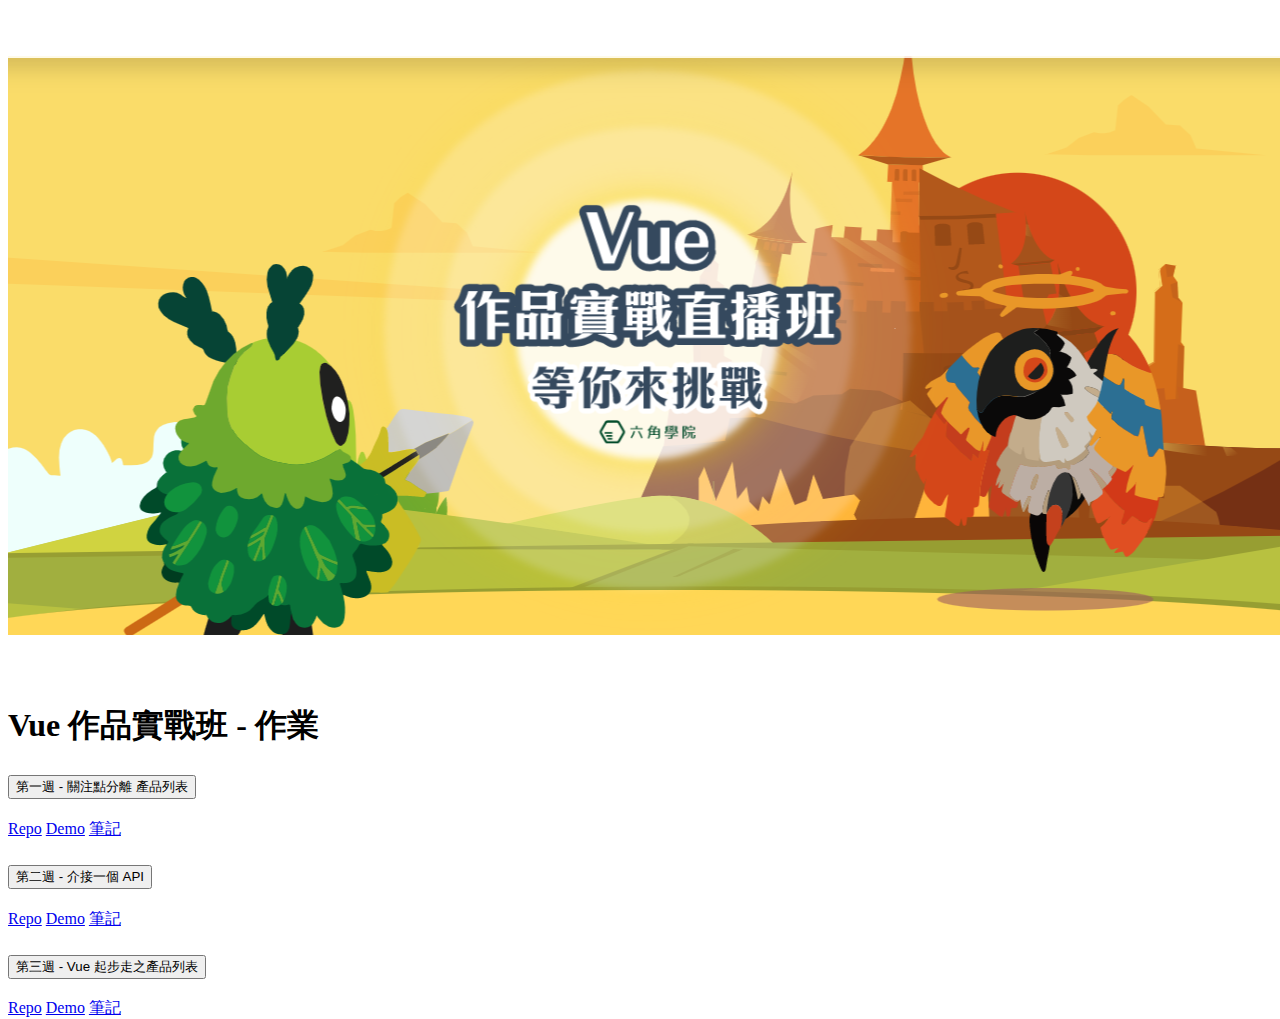
==== index.html @ 0a519060 "add week 3 link" ====
<!DOCTYPE html>
<html lang="zh-Hant-TW">
  <head>
    <meta charset="UTF-8" />
    <meta http-equiv="X-UA-Compatible" content="IE=edge" />
    <meta name="viewport" content="width=device-width, initial-scale=1.0" />
    <title>2023 Vue Training</title>
    <meta property="og:title" content="Vue 作品實戰班 | 六角學院" />
  </head>
  <link
    href="https://cdn.jsdelivr.net/npm/bootstrap@5.0.0-beta3/dist/css/bootstrap.min.css"
    rel="stylesheet"
    integrity="sha384-eOJMYsd53ii+scO/bJGFsiCZc+5NDVN2yr8+0RDqr0Ql0h+rP48ckxlpbzKgwra6"
    crossorigin="anonymous"
  />
  <link rel="stylesheet" href="./css/all.css" />
  <body>
    <header class="header mb-5 d-flex justify-content-center"></header>
    <div class="main">
      <div class="container vh-100">
        <h1 class="h3 text-center">Vue 作品實戰班 - 作業</h1>
        <div class="row justify-content-center">
          <div class="col-8">
            <div class="accordion" id="accordionExample">
              <div class="accordion-item">
                <h2 class="accordion-header" id="headingOne">
                  <button
                    class="accordion-button"
                    type="button"
                    data-bs-toggle="collapse"
                    data-bs-target="#week1"
                    aria-expanded="true"
                    aria-controls="week1"
                  >
                    第一週 - 關注點分離 產品列表
                  </button>
                </h2>
                <div
                  id="week1"
                  class="accordion-collapse collapse show"
                  aria-labelledby="headingOne"
                  data-bs-parent="#accordionExample"
                >
                  <div class="accordion-body">
                    <a
                      href="https://github.com/Wendy03/vue3-training/tree/main/week1"
                      class="list-group-item list-group-item-action"
                      target="_blank"
                      >Repo</a
                    >
                    <a
                      href="./week1/index.html"
                      class="list-group-item list-group-item-action"
                      target="_blank"
                      >Demo</a
                    >
                    <a
                      href="https://jewel-cellar-80e.notion.site/253e07e773f14141a628a59b46e239b9"
                      class="list-group-item list-group-item-action"
                      target="_blank"
                      >筆記</a
                    >
                  </div>
                </div>
              </div>
              <div class="accordion-item">
                <h2 class="accordion-header" id="headingTwo">
                  <button
                    class="accordion-button"
                    type="button"
                    data-bs-toggle="collapse"
                    data-bs-target="#week2"
                    aria-expanded="true"
                    aria-controls="week2"
                  >
                    第二週 - 介接一個 API
                  </button>
                </h2>
                <div
                  id="week2"
                  class="accordion-collapse collapse show"
                  aria-labelledby="headingTwo"
                  data-bs-parent="#accordionExample"
                >
                  <div class="accordion-body">
                    <a
                      href="https://github.com/Wendy03/vue3-training/tree/main/week2"
                      class="list-group-item list-group-item-action"
                      target="_blank"
                      >Repo</a
                    >
                    <a
                      href="./week2/login.html"
                      class="list-group-item list-group-item-action"
                      target="_blank"
                      >Demo</a
                    >
                    <a
                      href="https://jewel-cellar-80e.notion.site/This-e6329c9553a74b02a22581af38fd23f9"
                      class="list-group-item list-group-item-action"
                      target="_blank"
                      >筆記</a
                    >
                  </div>
                </div>
              </div>
              <div class="accordion-item">
                <h2 class="accordion-header" id="headingThree">
                  <button
                    class="accordion-button"
                    type="button"
                    data-bs-toggle="collapse"
                    data-bs-target="#week3"
                    aria-expanded="true"
                    aria-controls="week3"
                  >
                    第三週 - Vue 起步走之產品列表
                  </button>
                </h2>
                <div
                  id="week3"
                  class="accordion-collapse collapse show"
                  aria-labelledby="headingThree"
                  data-bs-parent="#accordionExample"
                >
                  <div class="accordion-body">
                    <a
                      href="https://github.com/Wendy03/vue3-training/tree/main/week3"
                      class="list-group-item list-group-item-action"
                      target="_blank"
                      >Repo</a
                    >
                    <a
                      href="./week3/login.html"
                      class="list-group-item list-group-item-action"
                      target="_blank"
                      >Demo</a
                    >
                    <a
                      href="https://jewel-cellar-80e.notion.site/Vue-6be0e50ed1444e6c873f0178af388368"
                      class="list-group-item list-group-item-action"
                      target="_blank"
                      >筆記</a
                    >
                  </div>
                </div>
              </div>
            </div>
          </div>
        </div>
      </div>
    </div>
    <script
      src="https://cdn.jsdelivr.net/npm/@popperjs/core@2.9.1/dist/umd/popper.min.js"
      integrity="sha384-SR1sx49pcuLnqZUnnPwx6FCym0wLsk5JZuNx2bPPENzswTNFaQU1RDvt3wT4gWFG"
      crossorigin="anonymous"
    ></script>
    <script
      src="https://cdn.jsdelivr.net/npm/bootstrap@5.0.0-beta3/dist/js/bootstrap.min.js"
      integrity="sha384-j0CNLUeiqtyaRmlzUHCPZ+Gy5fQu0dQ6eZ/xAww941Ai1SxSY+0EQqNXNE6DZiVc"
      crossorigin="anonymous"
    ></script>
  </body>
</html>
---- css/all.css ----
* {
  box-sizing: border-box;
}

html,
body {
  width: 100%;
  height: 100%;
}

.header {
  background: url(../images/banner.PNG) center no-repeat;
  min-height: 75vh;
  width: 100%;
  box-sizing: cover;
  background-position: center;
}

img {
  object-fit: contain;
  max-width: 100%;
}

.primary-image {
  height: 300px;
}

.images {
  height: 150px;
}

.form-signin {
  width: 100%;
  max-width: 330px;
  padding: 15px;
  margin: auto;
}

img {
  object-fit: contain;
  max-width: 100%;
}

.primary-image {
  height: 300px;
}

.images {
  height: 150px;
}
.circle {
  margin: 50vh auto;
  width: 100px;
  height: 100px;
  border: 10px solid rgba(17, 17, 17, 0.2);
  border-radius: 50%;
  border-top-color: rgba(45, 43, 43, 0.457);
  animation: spin 1s linear infinite;
}
@keyframes spin {
  100% {
    transform: rotate(360deg);
  }
}
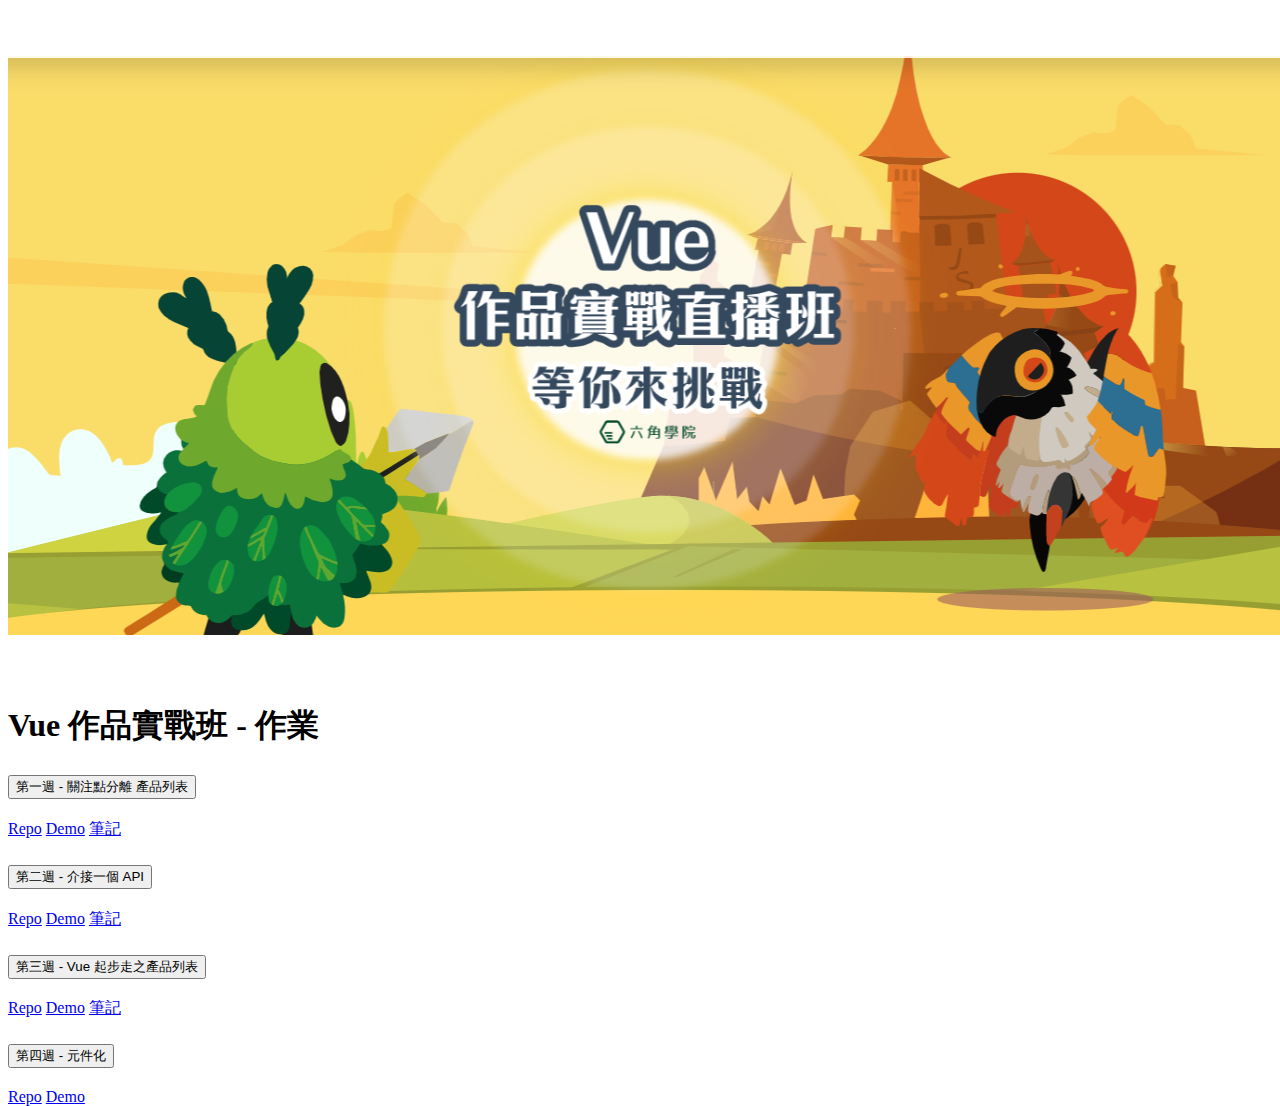
==== commit 41ad74f7: "add week 4 link & fix collapse" ====
--- a/index.html
+++ b/index.html
@@ -18,14 +18,14 @@
     <header class="header mb-5 d-flex justify-content-center"></header>
     <div class="main">
       <div class="container vh-100">
-        <h1 class="h3 text-center">Vue 作品實戰班 - 作業</h1>
+        <h1 class="h3 text-center mb-4">Vue 作品實戰班 - 作業</h1>
         <div class="row justify-content-center">
           <div class="col-8">
             <div class="accordion" id="accordionExample">
               <div class="accordion-item">
                 <h2 class="accordion-header" id="headingOne">
                   <button
-                    class="accordion-button"
+                    class="accordion-button collapsed"
                     type="button"
                     data-bs-toggle="collapse"
                     data-bs-target="#week1"
@@ -37,7 +37,7 @@
                 </h2>
                 <div
                   id="week1"
-                  class="accordion-collapse collapse show"
+                  class="accordion-collapse collapse"
                   aria-labelledby="headingOne"
                   data-bs-parent="#accordionExample"
                 >
@@ -66,7 +66,7 @@
               <div class="accordion-item">
                 <h2 class="accordion-header" id="headingTwo">
                   <button
-                    class="accordion-button"
+                    class="accordion-button collapsed"
                     type="button"
                     data-bs-toggle="collapse"
                     data-bs-target="#week2"
@@ -78,7 +78,7 @@
                 </h2>
                 <div
                   id="week2"
-                  class="accordion-collapse collapse show"
+                  class="accordion-collapse collapse"
                   aria-labelledby="headingTwo"
                   data-bs-parent="#accordionExample"
                 >
@@ -107,11 +107,11 @@
               <div class="accordion-item">
                 <h2 class="accordion-header" id="headingThree">
                   <button
-                    class="accordion-button"
+                    class="accordion-button collapsed"
                     type="button"
                     data-bs-toggle="collapse"
                     data-bs-target="#week3"
-                    aria-expanded="true"
+                    aria-expanded="ture"
                     aria-controls="week3"
                   >
                     第三週 - Vue 起步走之產品列表
@@ -119,7 +119,7 @@
                 </h2>
                 <div
                   id="week3"
-                  class="accordion-collapse collapse show"
+                  class="accordion-collapse collapse"
                   aria-labelledby="headingThree"
                   data-bs-parent="#accordionExample"
                 >
@@ -142,6 +142,47 @@
                       target="_blank"
                       >筆記</a
                     >
+                  </div>
+                </div>
+              </div>
+              <div class="accordion-item">
+                <h2 class="accordion-header" id="headingFour">
+                  <button
+                    class="accordion-button collapsed"
+                    type="button"
+                    data-bs-toggle="collapse"
+                    data-bs-target="#week4"
+                    aria-expanded="ture"
+                    aria-controls="week4"
+                  >
+                    第四週 - 元件化
+                  </button>
+                </h2>
+                <div
+                  id="week4"
+                  class="accordion-collapse collapse"
+                  aria-labelledby="headingFour"
+                  data-bs-parent="#accordionExample"
+                >
+                  <div class="accordion-body">
+                    <a
+                      href="https://github.com/Wendy03/vue3-training/tree/main/week4"
+                      class="list-group-item list-group-item-action"
+                      target="_blank"
+                      >Repo</a
+                    >
+                    <a
+                      href="./week4/login.html"
+                      class="list-group-item list-group-item-action"
+                      target="_blank"
+                      >Demo</a
+                    >
+                    <!-- <a
+                      href="https://jewel-cellar-80e.notion.site/This-e6329c9553a74b02a22581af38fd23f9"
+                      class="list-group-item list-group-item-action"
+                      target="_blank"
+                      >筆記</a
+                    > -->
                   </div>
                 </div>
               </div>
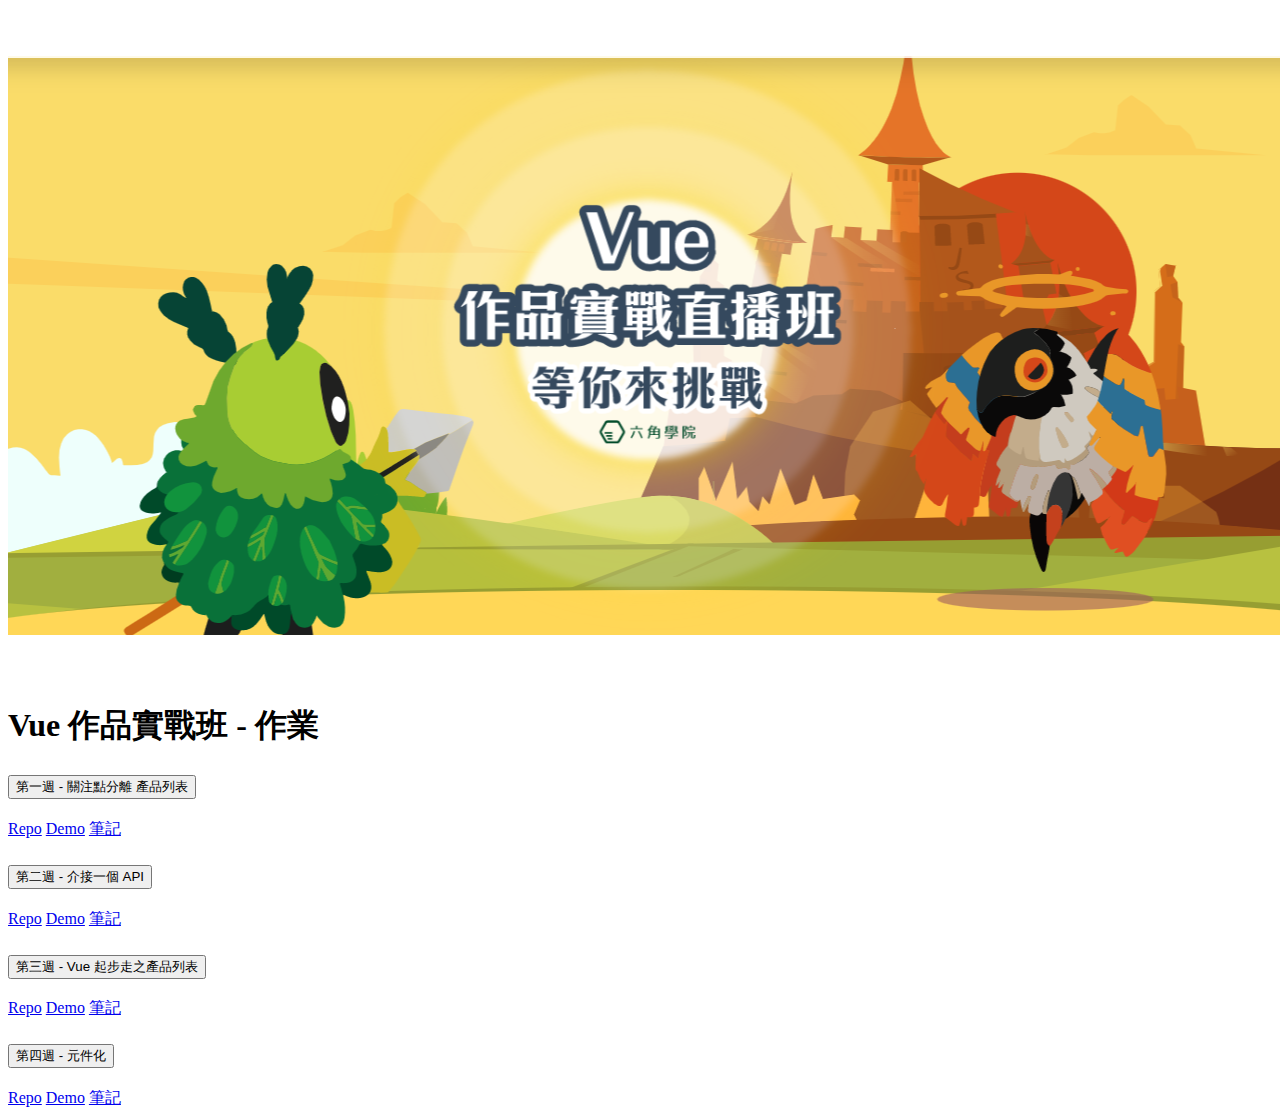
==== commit aa79015d: "add week 4 note" ====
--- a/index.html
+++ b/index.html
@@ -177,12 +177,12 @@
                       target="_blank"
                       >Demo</a
                     >
-                    <!-- <a
-                      href="https://jewel-cellar-80e.notion.site/This-e6329c9553a74b02a22581af38fd23f9"
-                      class="list-group-item list-group-item-action"
-                      target="_blank"
-                      >筆記</a
-                    > -->
+                    <a
+                      href="https://jewel-cellar-80e.notion.site/Vue-6e367b01cdac45b59111dd6611276f13"
+                      class="list-group-item list-group-item-action"
+                      target="_blank"
+                      >筆記</a
+                    >
                   </div>
                 </div>
               </div>
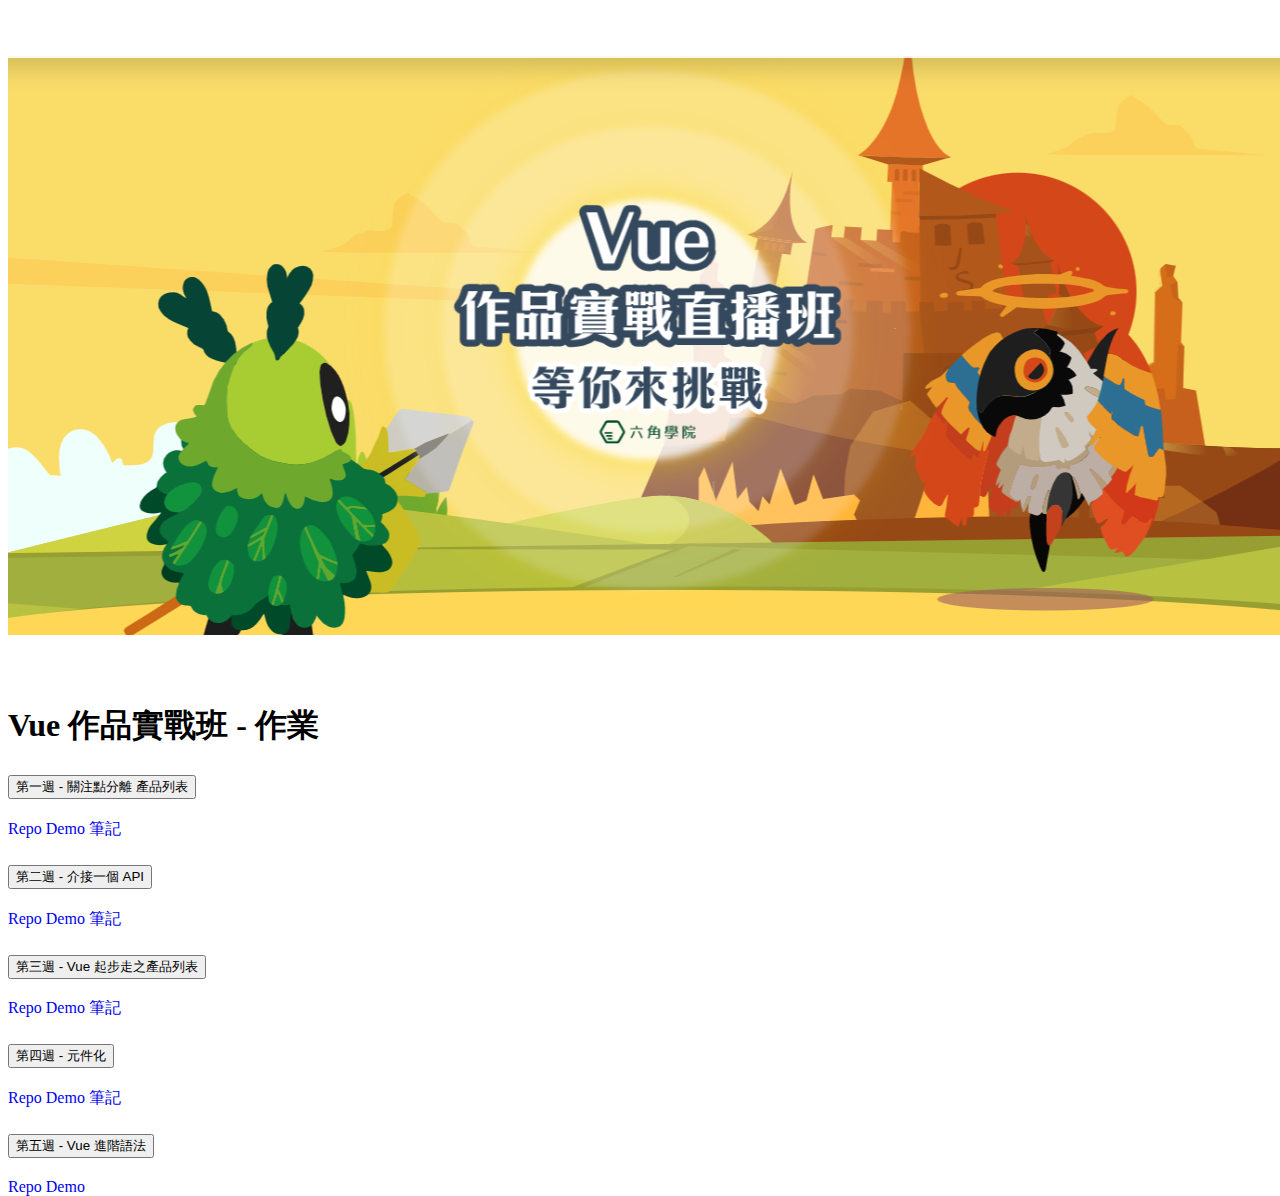
==== commit ae3361b8: "add week 5 link" ====
--- a/index.html
+++ b/index.html
@@ -111,7 +111,7 @@
                     type="button"
                     data-bs-toggle="collapse"
                     data-bs-target="#week3"
-                    aria-expanded="ture"
+                    aria-expanded="true"
                     aria-controls="week3"
                   >
                     第三週 - Vue 起步走之產品列表
@@ -152,7 +152,7 @@
                     type="button"
                     data-bs-toggle="collapse"
                     data-bs-target="#week4"
-                    aria-expanded="ture"
+                    aria-expanded="true"
                     aria-controls="week4"
                   >
                     第四週 - 元件化
@@ -183,6 +183,47 @@
                       target="_blank"
                       >筆記</a
                     >
+                  </div>
+                </div>
+              </div>
+              <div class="accordion-item">
+                <h2 class="accordion-header" id="headingFive">
+                  <button
+                    class="accordion-button collapsed"
+                    type="button"
+                    data-bs-toggle="collapse"
+                    data-bs-target="#week5"
+                    aria-expanded="true"
+                    aria-controls="week5"
+                  >
+                    第五週 - Vue 進階語法
+                  </button>
+                </h2>
+                <div
+                  id="week5"
+                  class="accordion-collapse collapse"
+                  aria-labelledby="headingFive"
+                  data-bs-parent="#accordionExample"
+                >
+                  <div class="accordion-body">
+                    <a
+                      href="https://github.com/Wendy03/vue3-training/tree/main/week5"
+                      class="list-group-item list-group-item-action"
+                      target="_blank"
+                      >Repo</a
+                    >
+                    <a
+                      href="./week5/login.html"
+                      class="list-group-item list-group-item-action"
+                      target="_blank"
+                      >Demo</a
+                    >
+                    <!-- <a
+                      href="https://jewel-cellar-80e.notion.site/Vue-6e367b01cdac45b59111dd6611276f13"
+                      class="list-group-item list-group-item-action"
+                      target="_blank"
+                      >筆記</a
+                    > -->
                   </div>
                 </div>
               </div>
--- a/css/all.css
+++ b/css/all.css
@@ -19,6 +19,17 @@
 img {
   object-fit: contain;
   max-width: 100%;
+}
+
+.logo {
+  background: url('../../images/logo_7.png') center no-repeat;
+  display: block;
+  width: 128px;
+  height: 48px;
+  text-indent: 101%;
+  overflow: hidden;
+  white-space: nowrap;
+  background-size: contain;
 }
 
 .primary-image {
@@ -48,6 +59,11 @@
 .images {
   height: 150px;
 }
+
+.card-image {
+  height: 100px;
+}
+
 .circle {
   margin: 50vh auto;
   width: 100px;
@@ -62,3 +78,18 @@
     transform: rotate(360deg);
   }
 }
+
+a {
+  text-decoration: none;
+}
+
+.cart-modal {
+  width: 600px;
+  position: fixed;
+  right: 0;
+  top: 50px;
+  padding: 10px;
+  background: #fff;
+  box-shadow: rgba(0, 0, 0, 0.24) 0px 3px 8px;
+  z-index: 2000;
+}
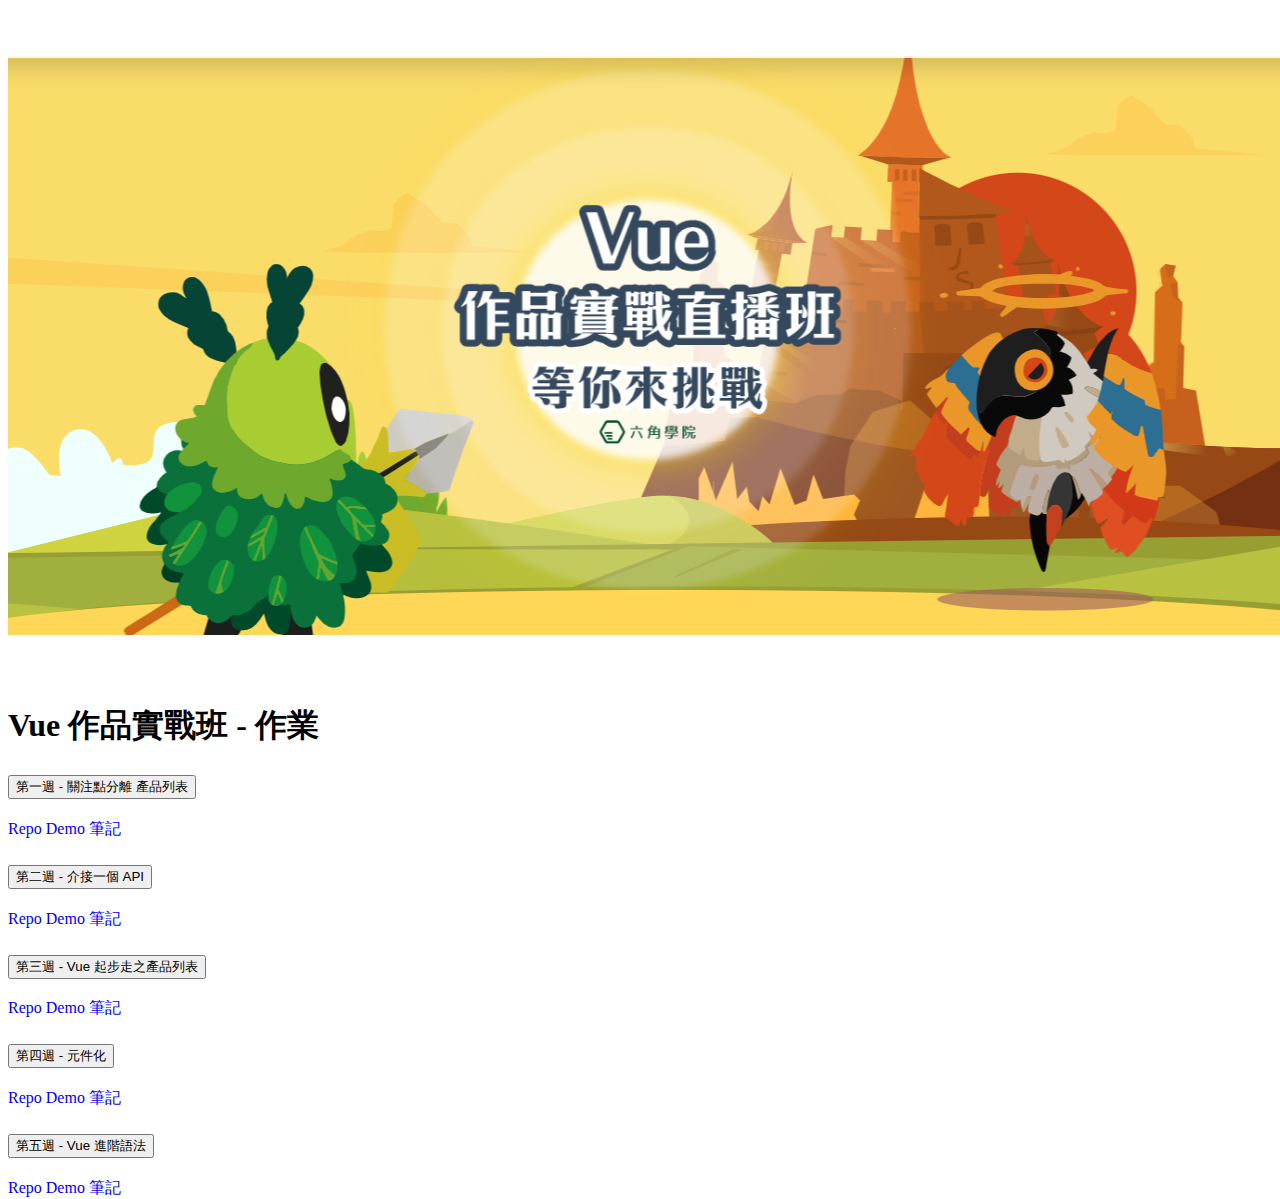
==== commit cd374a01: "add week5 note" ====
--- a/index.html
+++ b/index.html
@@ -213,17 +213,17 @@
                       >Repo</a
                     >
                     <a
-                      href="./week5/login.html"
-                      class="list-group-item list-group-item-action"
-                      target="_blank"
-                      >Demo</a
-                    >
-                    <!-- <a
-                      href="https://jewel-cellar-80e.notion.site/Vue-6e367b01cdac45b59111dd6611276f13"
-                      class="list-group-item list-group-item-action"
-                      target="_blank"
-                      >筆記</a
-                    > -->
+                      href="./week5/products.html"
+                      class="list-group-item list-group-item-action"
+                      target="_blank"
+                      >Demo</a
+                    >
+                    <a
+                      href="https://jewel-cellar-80e.notion.site/Vue-ea6d8d434ea341d08152751ddf941c2e"
+                      class="list-group-item list-group-item-action"
+                      target="_blank"
+                      >筆記</a
+                    >
                   </div>
                 </div>
               </div>
--- a/css/all.css
+++ b/css/all.css
@@ -22,7 +22,7 @@
 }
 
 .logo {
-  background: url('../../images/logo_7.png') center no-repeat;
+  background: url('../images/logo_7.png') center no-repeat;
   display: block;
   width: 128px;
   height: 48px;
@@ -87,7 +87,7 @@
   width: 600px;
   position: fixed;
   right: 0;
-  top: 50px;
+  top: 60px;
   padding: 10px;
   background: #fff;
   box-shadow: rgba(0, 0, 0, 0.24) 0px 3px 8px;
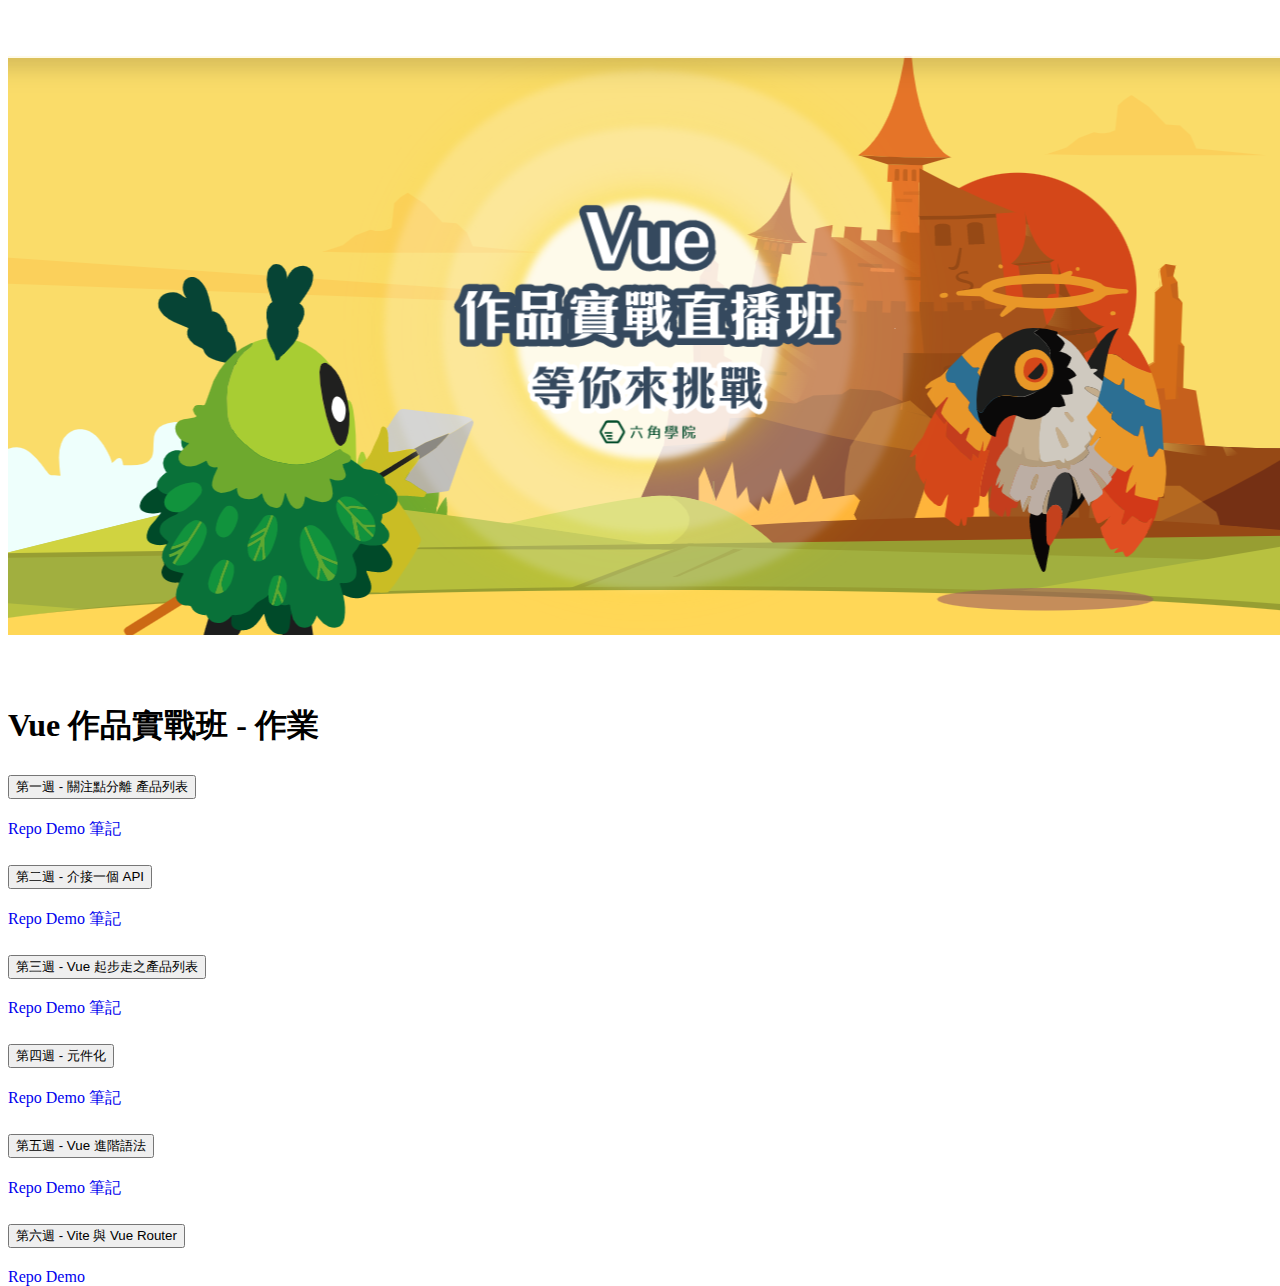
==== commit 118a43ab: "add week6 link" ====
--- a/index.html
+++ b/index.html
@@ -227,6 +227,47 @@
                   </div>
                 </div>
               </div>
+              <div class="accordion-item">
+                <h2 class="accordion-header" id="headingSix">
+                  <button
+                    class="accordion-button collapsed"
+                    type="button"
+                    data-bs-toggle="collapse"
+                    data-bs-target="#week6"
+                    aria-expanded="true"
+                    aria-controls="week6"
+                  >
+                    第六週 -  Vite 與 Vue Router
+                  </button>
+                </h2>
+                <div
+                  id="week6"
+                  class="accordion-collapse collapse"
+                  aria-labelledby="headingSix"
+                  data-bs-parent="#accordionExample"
+                >
+                  <div class="accordion-body">
+                    <a
+                      href="https://github.com/Wendy03/week6_vite/tree/main"
+                      class="list-group-item list-group-item-action"
+                      target="_blank"
+                      >Repo</a
+                    >
+                    <a
+                      href="https://wendy03.github.io/week6_vite/#/"
+                      class="list-group-item list-group-item-action"
+                      target="_blank"
+                      >Demo</a
+                    >
+                    <!-- <a
+                      href="https://jewel-cellar-80e.notion.site/Vue-ea6d8d434ea341d08152751ddf941c2e"
+                      class="list-group-item list-group-item-action"
+                      target="_blank"
+                      >筆記</a
+                    > -->
+                  </div>
+                </div>
+              </div>
             </div>
           </div>
         </div>
